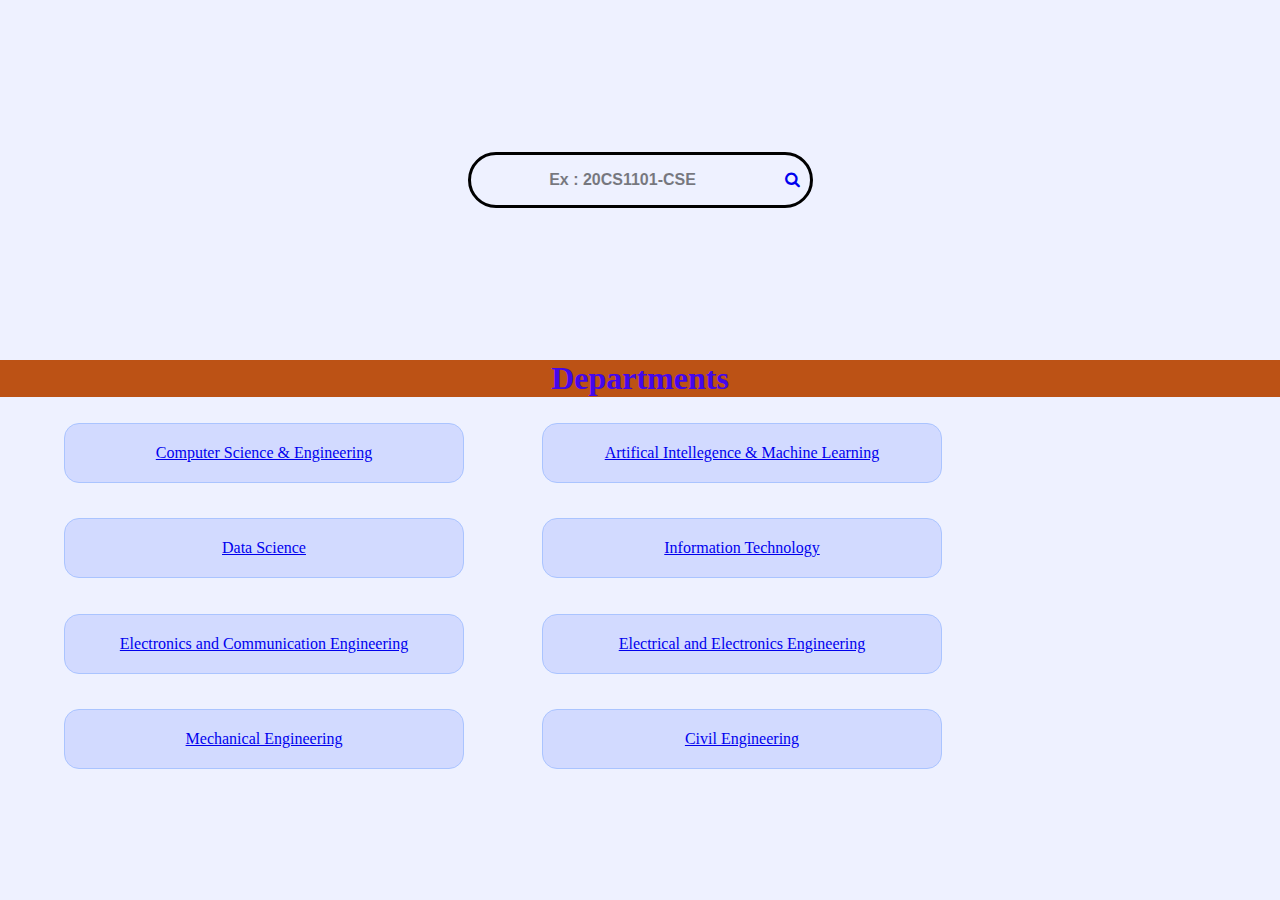
==== index.html @ 8d04b8e3 "Update index.html" ====
<!DOCTYPE html>
<html lang="en">
<head>
    <meta charset="UTF-8">
    <meta name="viewport" content="width=device-width, initial-scale=1.0">
    <link rel="stylesheet" href="style.css">
    <link rel="stylesheet" href="https://cdnjs.cloudflare.com/ajax/libs/font-awesome/4.7.0/css/font-awesome.min.css">
    <script src="script.js"></script>
    <title>Home</title>
</head>
<body>
    <div class="container-bgimage" >
        <div id="s-bar" class="search-bar">
            <input id="sbar" type="search" placeholder="Ex : 20CS1101-CSE">
            <a href="#" ><i id="sbutton" class="fa fa-search search-icon"></i></a>
        </div>
    </div>
    <div id="dept-list" class="container-dept">
        <div class="dept-header">
            <h1>Departments</h1>
        </div class="dept-list">
            <div id="CSE" class="row-l">
                <a href="CSE.html">Computer Science & Engineering</a>  
            </div>
            <div id="AIML" class="row-l">
                <a href="AIML.html">Artifical Intellegence & Machine Learning</a>  
            </div>
            <div id="DS" class="row-l">
                <a href="DS.html">Data Science</a>  
            </div>
            <div id="IT" class="row-2">
                <a href="IT.html">Information Technology</a>  
            </div>
            <div id="ECE" class="row-2">
                <a href="ECE.html">Electronics and Communication Engineering</a>  
            </div>
            <div id="EEE" class="row-2">
                <a href="EEE.html">Electrical and Electronics Engineering</a>  
            </div>
            <div id="MECH" class="row-3">
                <a href="MECH.html">Mechanical Engineering</a>  
            </div>
            <div id="CIVIL" class="row-3">
                <a href="CIVIL.html">Civil Engineering</a>  
            </div>
        </div>
            
    </div>
</body>
</html>
---- style.css ----
*{
  margin: 0;
  padding: 0;
  box-sizing: border-box;

}

html,body {
  width: 100%;
  height: 100%;

  background-color: #EEF1FF;

  background-color: #EEF1FF;
}

.container-bgimage{
  background-image: url(https://www.outboxonline.com/wordpress2/wp-content/uploads/2015/07/iStock_000016605904_web-1200x565.jpg);
  display: flex;
  align-items: center;
  justify-content: center;
  height: 40%;
}

.search-bar {
  min-width: 330px;
  padding: 10px;
  border: 3px solid black;
  border-radius: 30px;
}
#sbar{
  border: 0px;
  outline: 0px;
  width: 300px;
  background: transparent;
  height: 30px;
  font-size: 17px;
}
::placeholder{
  text-align: center;
  font-size: 16px;
  color: rgb(0, 0, 0);
  opacity: 0.5;
  font-weight:bold
}

search-icon{
  color: blue;
  
}

.dept-header{
  background-color: rgb(188, 82, 21);
  text-align: center;
  color:rgb(68, 7, 236)
}

.row-l, .row-2, .row-3 {
  min-width: 400px;
  width: 10%;
  display: inline-block;
  border: 1px solid #AAC4FF;
  border-radius: 15px;
  padding: 20px;
  margin: 10px;
  background-color: #D2DAFF;
  text-align: center;
  margin-left: 5%;
  margin-top: 2%;
}

.row-2:hover,.row-3:hover,.row-l:hover{
  background-color: aquamarine;
}
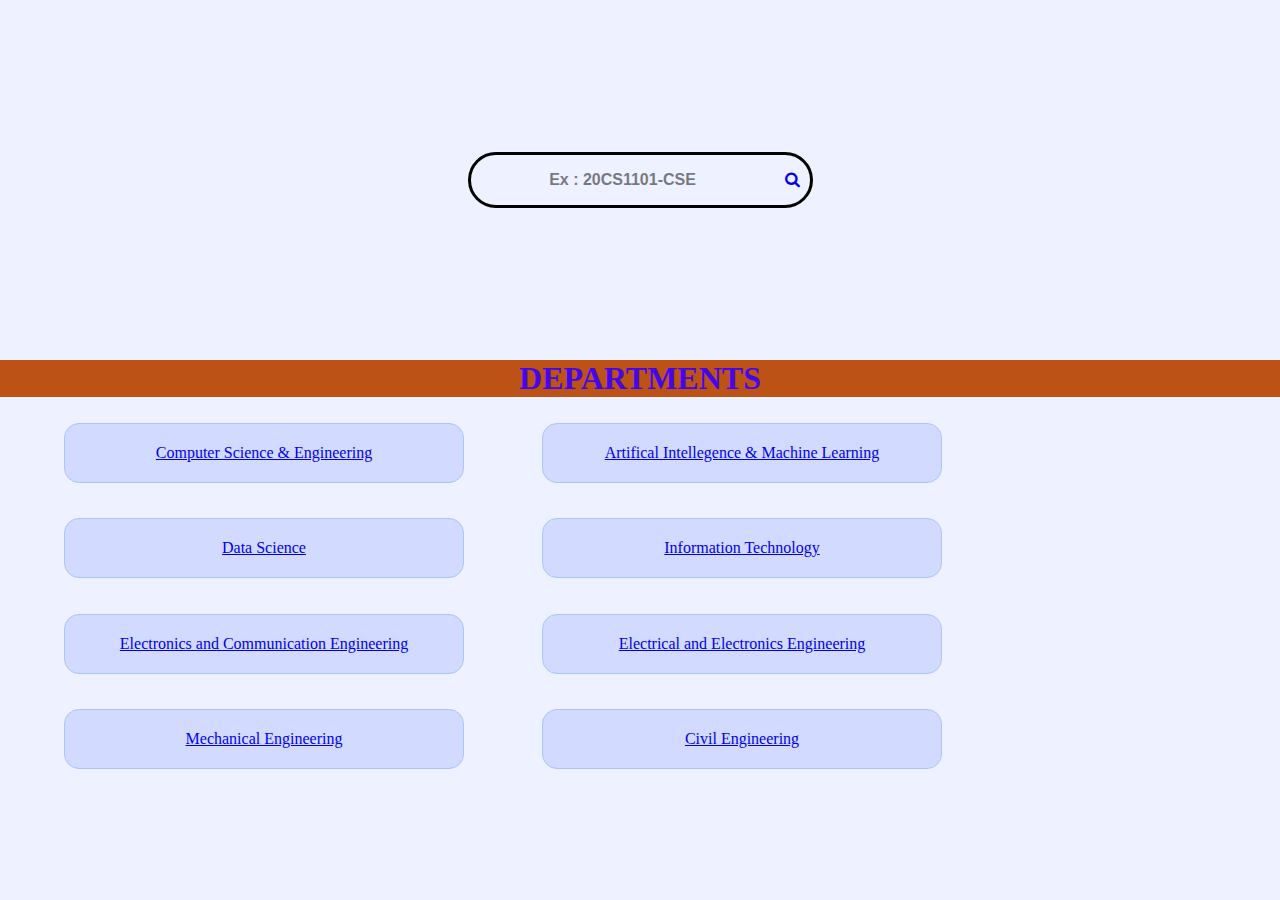
==== commit 576c8e89: "Update index.html" ====
--- a/index.html
+++ b/index.html
@@ -17,7 +17,7 @@
     </div>
     <div id="dept-list" class="container-dept">
         <div class="dept-header">
-            <h1>Departments</h1>
+            <h1>DEPARTMENTS</h1>
         </div class="dept-list">
             <div id="CSE" class="row-l">
                 <a href="CSE.html">Computer Science & Engineering</a>  
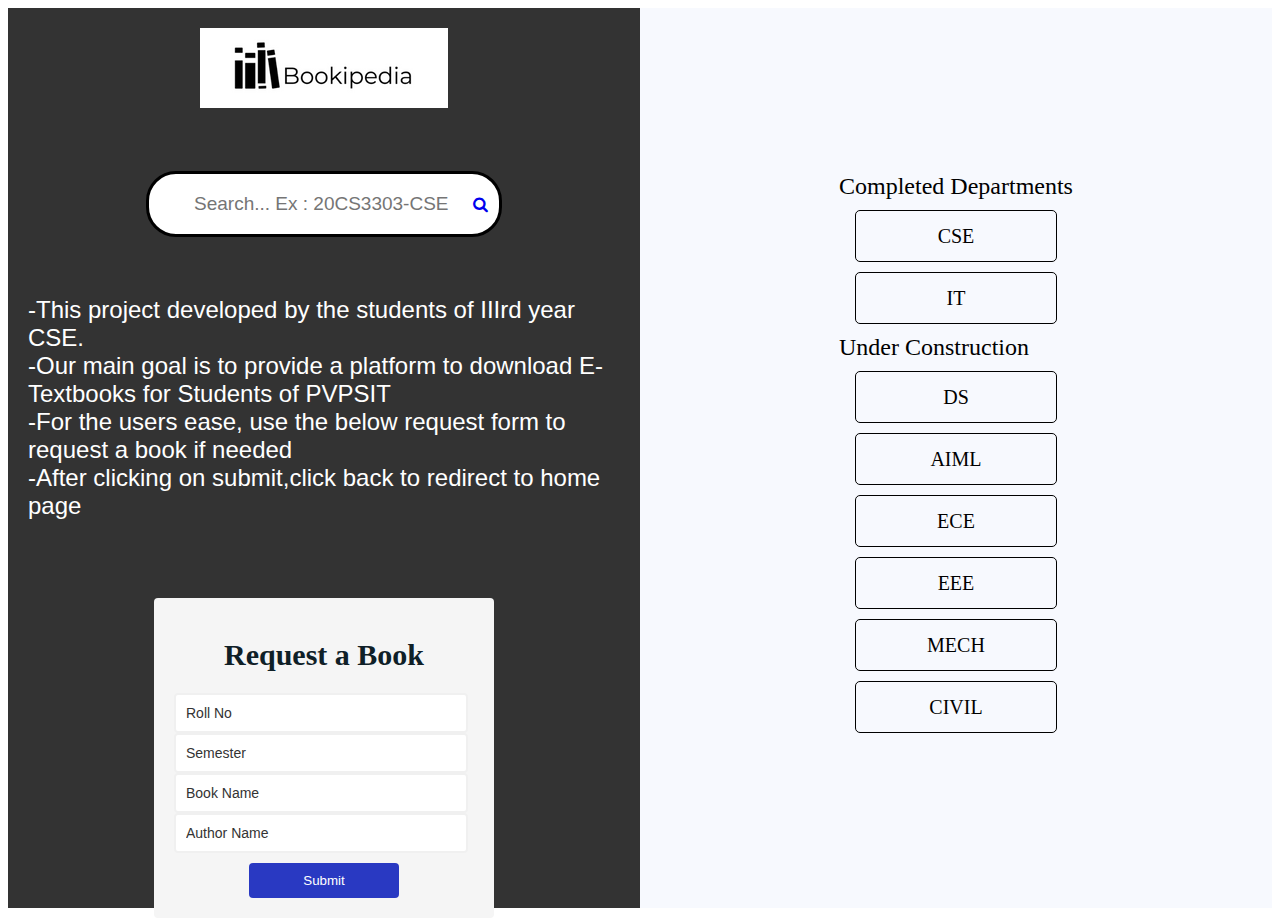
==== commit c8aa03f8: "Add all modified files" ====
--- a/index.html
+++ b/index.html
@@ -1,50 +1,66 @@
+
+
 <!DOCTYPE html>
-<html lang="en">
-<head>
-    <meta charset="UTF-8">
-    <meta name="viewport" content="width=device-width, initial-scale=1.0">
-    <link rel="stylesheet" href="style.css">
-    <link rel="stylesheet" href="https://cdnjs.cloudflare.com/ajax/libs/font-awesome/4.7.0/css/font-awesome.min.css">
-    <script src="script.js"></script>
-    <title>Home</title>
-</head>
-<body>
-    <div class="container-bgimage" >
-        <div id="s-bar" class="search-bar">
-            <input id="sbar" type="search" placeholder="Ex : 20CS1101-CSE">
-            <a href="#" ><i id="sbutton" class="fa fa-search search-icon"></i></a>
+
+<html>
+    <head>
+        <title>Bookipedia</title>
+        <link rel="stylesheet" href="style.css">
+        <link rel="stylesheet" href="https://cdnjs.cloudflare.com/ajax/libs/font-awesome/4.7.0/css/font-awesome.min.css">
+        <script src="script.js"></script>
+
+    </head>
+    <body>
+        <div class="left">
+                <div class="logo">
+                    <img src="/Bookipedia-logo.png" alt="Logo">
+                </div>
+                <div class="search-bar">
+                    <input type="text" class="s-bar" id="sbar" placeholder="Search... Ex : 20CS3303-CSE">
+                    <a href="#" ><i id="sbutton" class="fa fa-search search-icon"></i></a>
+                </div>
+                
+                <div class="text">-This project developed by the students of IIIrd year CSE.<br>
+                    -Our main goal is to provide a platform to download E-Textbooks for Students of PVPSIT<br>
+                    -For the users ease, use the below request form to request a book if needed<br>
+                    -After clicking on submit,click back to redirect to home page<br>
+                </div>
+                <div class="container">
+                    <form id="form" action="https://sheetdb.io/api/v1/ad1oe9cg41ed5" method="post">
+                        <h1>Request a Book</h1>
+                        <div class="input">
+                            <input id="roll_no" name="data[Roll No]" type="text" placeholder="Roll No">
+                        </div>
+                        <div class="input">
+                            <input id="semester" name="data[Semester]" type="text" placeholder="Semester">
+                        </div>
+                        <div class="input">
+                            <input id="book"name="data[Book Name]" type="text" placeholder="Book Name">
+                        </div>
+                        <div class="input">
+                            <input id="author"name="data[Author Name]" type="text" placeholder="Author Name">
+                        </div>
+                        <button type="submit">Submit</button>
+                    </form>
+                </div>
         </div>
-    </div>
-    <div id="dept-list" class="container-dept">
-        <div class="dept-header">
-            <h1>DEPARTMENTS</h1>
-        </div class="dept-list">
-            <div id="CSE" class="row-l">
-                <a href="CSE.html">Computer Science & Engineering</a>  
-            </div>
-            <div id="AIML" class="row-l">
-                <a href="AIML.html">Artifical Intellegence & Machine Learning</a>  
-            </div>
-            <div id="DS" class="row-l">
-                <a href="DS.html">Data Science</a>  
-            </div>
-            <div id="IT" class="row-2">
-                <a href="IT.html">Information Technology</a>  
-            </div>
-            <div id="ECE" class="row-2">
-                <a href="ECE.html">Electronics and Communication Engineering</a>  
-            </div>
-            <div id="EEE" class="row-2">
-                <a href="EEE.html">Electrical and Electronics Engineering</a>  
-            </div>
-            <div id="MECH" class="row-3">
-                <a href="MECH.html">Mechanical Engineering</a>  
-            </div>
-            <div id="CIVIL" class="row-3">
-                <a href="CIVIL.html">Civil Engineering</a>  
+        <div class="right">
+            <div class="button-group">
+                <div class="completed">Completed Departments
+                    <div class="button" onclick="goToPage('CSE')">CSE</div>
+                    <div class="button" onclick="goToPage('IT')">IT</div>
+                </div>
+
+                    <div class="incomplete">Under Construction
+                        <div class="button" onclick="goToPage('DS')">DS</div>
+                        <div class="button" onclick="goToPage('AIML')">AIML</div>
+                        <div class="button" onclick="goToPage('ECE')">ECE</div>
+                        <div class="button" onclick="goToPage('EEE')">EEE</div>
+                        <div class="button" onclick="goToPage('MECH')">MECH</div>
+                        <div class="button" onclick="goToPage('CIVIL')">CIVIL</div>
+                    </div>
+                </div>
             </div>
         </div>
-            
-    </div>
-</body>
+    </body>
 </html>
--- a/style.css
+++ b/style.css
@@ -1,25 +1,28 @@
-*{
-  margin: 0;
-  padding: 0;
+
+.right {
+  float: right;
+  width: 50%;
+  height: 100vh;
+  padding: 20px;
   box-sizing: border-box;
-
+  display: flex;
+  flex-direction: column;
+  justify-content: center;
+  align-items: center;
+  background-color: rgb(247, 249, 254);
 }
 
-html,body {
-  width: 100%;
-  height: 100%;
-
-  background-color: #EEF1FF;
-
-  background-color: #EEF1FF;
-}
-
-.container-bgimage{
-  background-image: url(https://www.outboxonline.com/wordpress2/wp-content/uploads/2015/07/iStock_000016605904_web-1200x565.jpg);
+.left {
+  background-color: #333;
+  color: #fff;
+  float: left;
+  width: 50%;
+  height: 100vh;
+  padding: 20px;
+  box-sizing: border-box;
   display: flex;
+  flex-direction: column;
   align-items: center;
-  justify-content: center;
-  height: 40%;
 }
 
 .search-bar {
@@ -27,48 +30,120 @@
   padding: 10px;
   border: 3px solid black;
   border-radius: 30px;
+  background-color: white;
+  margin-top: 10%;
 }
-#sbar{
+.s-bar{
   border: 0px;
   outline: 0px;
   width: 300px;
-  background: transparent;
+  background: white;
   height: 30px;
-  font-size: 17px;
-}
-::placeholder{
-  text-align: center;
-  font-size: 16px;
-  color: rgb(0, 0, 0);
-  opacity: 0.5;
-  font-weight:bold
+  font-size: 19px;
+  background-image: url('https://cdn4.iconfinder.com/data/icons/essential-app-2/16/search-512.png');
+  background-repeat: no-repeat;
+  background-position: 5px center;
+  text-indent: 30px;
+  align-self: center;
+  padding: 5px;
+  color: #333;
+  margin: 0 auto;
 }
 
-search-icon{
-  color: blue;
+.right button {
+  background-color: #333;
+  color: #fff;
+  border: none;
+  padding: 10px;
+  margin: 5px;
+  border-radius: 5px;
+  cursor: pointer;
+}
+
+.right button:on hover {
+  background-color: #fff;
+  color: #333;
   
 }
 
-.dept-header{
-  background-color: rgb(188, 82, 21);
-  text-align: center;
-  color:rgb(68, 7, 236)
+.text {
+  font-size: 24px;
+  margin-bottom: 10px;
+  margin-top: 10%;
+  font-family: 'Gill Sans', 'Gill Sans MT', Calibri, 'Trebuchet MS', sans-serif;
 }
 
-.row-l, .row-2, .row-3 {
-  min-width: 400px;
-  width: 10%;
-  display: inline-block;
-  border: 1px solid #AAC4FF;
-  border-radius: 15px;
-  padding: 20px;
-  margin: 10px;
-  background-color: #D2DAFF;
-  text-align: center;
-  margin-left: 5%;
-  margin-top: 2%;
+.completed, .incomplete{
+  font-size: 24px;
+  margin-bottom: 10px;
 }
 
-.row-2:hover,.row-3:hover,.row-l:hover{
-  background-color: aquamarine;
+
+.button {
+  display: block;
+  width: 200px;
+  height: 50px;
+  margin: 10px auto;
+  border: 1px solid black;
+  border-radius: 5px;
+  text-align: center;
+  line-height: 50px;
+  font-size: 20px;
 }
+
+.button:hover {
+  background-color: #333;
+  color: #fff;
+}
+.logo{
+  align-self: center;
+}
+
+
+#form {
+  width: 300px;
+  margin-top: 20%;
+  padding: 20px;
+  background-color: whitesmoke;
+  border-radius: 4px;
+  font-size: 15px;
+}
+
+#form h1 {
+  color: #0f2027;
+  text-align: center;
+}
+
+#form button {
+  padding: 10px;
+  margin-top: 10px;
+  width: 50%;
+  color: white;
+  background-color: rgb(41, 57, 194);
+  border: none;
+  border-radius: 4px;
+  margin-left: 25%;
+}
+
+.input {
+  display: flex;
+  flex-direction: column;
+
+}
+.input ::placeholder{
+  color: #333;
+}
+
+.input input {
+  border: 2px solid #f0f0f0;
+border-radius: 4px;
+display: block;
+font-size: 14px;
+padding: 10px;
+width: 90%;
+}
+
+.input input:focus {
+  outline: 0;
+}
+
